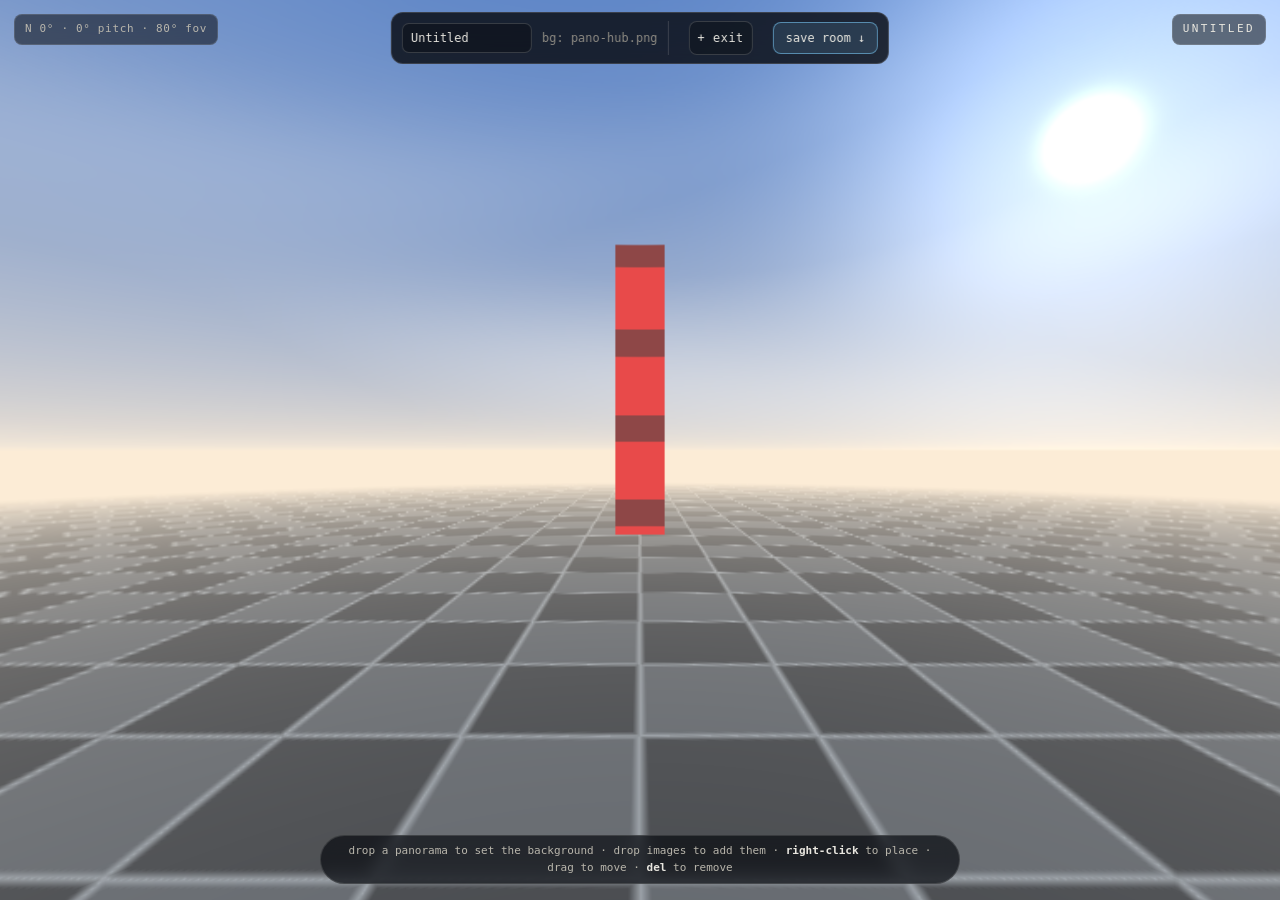
==== editor.html @ 025777ce "Add an in-browser room editor editor.html (or ?edit=1 on any room) turns the viewer into an authorin" ====
<!DOCTYPE html>
<html lang="en">
<head>
<meta charset="utf-8">
<meta name="viewport" content="width=device-width,initial-scale=1,user-scalable=no,viewport-fit=cover">
<title>Room editor</title>
<meta name="robots" content="noindex">
<link rel="stylesheet" href="pano.css">
</head>

<!-- The room editor. Drop a panorama to set the background, drop images to add
     them to the tray, right-click to place, then "save room" to download a
     room file. data-edit turns on the editor; data-fresh means the first
     dropped image becomes the background. You can also edit any existing room
     in place by appending ?edit=1 to its URL. -->
<body data-edit="1" data-fresh="1" data-pano="images/pano-hub.png" data-room="Untitled" data-fov="80">

<div id="props"></div>
<nav id="hotspots"></nav>

<script src="pano.js"></script>
</body>
</html>
---- pano.css ----
/* Shared chrome for every panorama room. Rooms link this file and pano.js and
   declare nothing of their own — see any room's <body> data attributes. */

:root { color-scheme: dark; }
* { box-sizing: border-box; }

html, body { height: 100%; margin: 0; background: #05060a; overflow: hidden; }
body {
  font: 13px/1.5 ui-monospace, "SF Mono", Menlo, Consolas, monospace;
  color: #e8e6df;
  -webkit-user-select: none; user-select: none;
  -webkit-tap-highlight-color: transparent;
}

/* --- stage ------------------------------------------------------------- */
/* Built by pano.js; it wraps the canvas and the hotspot layer so both fade
   together on arrival and departure. */
#stage {
  position: fixed; inset: 0;
  opacity: 0; transition: opacity .5s ease;
  touch-action: none;
}
body.ready #stage { opacity: 1; }
body.leaving #stage { opacity: 0; transition-duration: .25s; }

#gl { display: block; width: 100%; height: 100%; cursor: grab; }
#stage.dragging #gl { cursor: grabbing; }

/* --- hotspots ---------------------------------------------------------- */
/* Real <a> elements projected onto the sphere each frame, so they keep focus,
   cmd-click and hover for free. Without JS they stay a plain list of links. */
#stage > #hotspots { position: absolute; inset: 0; pointer-events: none; }

#stage .hotspot {
  position: absolute; left: 0; top: 0;
  visibility: hidden;                 /* until pano.js has projected it */
  pointer-events: auto;
}

.hotspot {
  display: block;
  color: #e8e6df; text-decoration: none;
  font-size: 11px; letter-spacing: .16em; text-transform: uppercase;
  -webkit-user-drag: none;
}

/* Positioning lives on the <a>, and its transform must never be animated:
   pano.js rewrites it every frame, so any transition here makes the hotspot
   lag behind the panorama while you drag. Hover scaling goes on .inner. */
.hotspot .inner {
  display: flex; flex-direction: column; align-items: center; gap: 9px;
  transition: transform .18s ease;
}

.hotspot .ring {
  position: relative;
  width: 30px; height: 30px; border-radius: 50%;
  border: 1px solid rgba(232, 230, 223, .8);
  background: rgba(8, 10, 16, .25);
  box-shadow: 0 0 12px rgba(0, 0, 0, .55);
}
.hotspot .ring::before {
  content: ""; position: absolute; inset: 11px;
  border-radius: 50%; background: #e8e6df;
  transition: inset .18s ease;
}
/* Slow outward ping, so a hotspot reads as active rather than decorative. */
.hotspot .ring::after {
  content: ""; position: absolute; inset: -1px;
  border-radius: 50%; border: 1px solid rgba(232, 230, 223, .55);
  animation: ping 3s cubic-bezier(.2, .6, .3, 1) infinite;
}
@keyframes ping {
  0%   { transform: scale(1);   opacity: .65; }
  70%  { transform: scale(2.1); opacity: 0; }
  100% { transform: scale(2.1); opacity: 0; }
}

.hotspot .label {
  padding: 4px 9px; border-radius: 999px; white-space: nowrap;
  background: rgba(8, 10, 16, .62);
  border: 1px solid rgba(232, 230, 223, .16);
  backdrop-filter: blur(8px); -webkit-backdrop-filter: blur(8px);
}

/* Pinned to the frame edge: an exit that is out of view, and which way to turn
   to find it. Quiet enough not to compete with what is actually on screen. */
.hotspot.edge { opacity: .62; transition: opacity .25s ease; }
.hotspot.edge:hover, .hotspot.edge:focus-visible { opacity: 1; }
.hotspot.edge .ring {
  width: 17px; height: 17px;
  background: rgba(8, 10, 16, .55);
  border-color: rgba(232, 230, 223, .9);
}
.hotspot.edge .ring::before { inset: 6px; }
.hotspot.edge .ring::after { animation: none; opacity: 0; }
.hotspot.edge .label { font-size: 10px; padding: 3px 7px; letter-spacing: .12em; }
.hotspot.edge[data-side="left"] .label::before { content: "◂ "; }
.hotspot.edge[data-side="right"] .label::after { content: " ▸"; }

.hotspot:hover, .hotspot:focus-visible { outline: none; }
.hotspot:hover .inner, .hotspot:focus-visible .inner { transform: scale(1.08); }
.hotspot:hover .ring::before, .hotspot:focus-visible .ring::before { inset: 8px; }
.hotspot:focus-visible .ring { box-shadow: 0 0 0 3px rgba(232, 230, 223, .35); }

/* --- props: clickable images anchored in the scene --------------------- */
/* Like hotspots, projected onto the sphere each frame — but they show an
   image, scale with zoom so they stay planted in the world, and open a
   dialog instead of navigating. pano.js sizes the <img> and moves the
   button; nothing here may transition the button's transform. */
#stage > #props { position: absolute; inset: 0; pointer-events: none; }

.prop {
  position: absolute; left: 0; top: 0;
  margin: 0; padding: 0; border: 0; background: none;
  visibility: hidden;                 /* until pano.js has projected it */
  pointer-events: auto; cursor: pointer;
  -webkit-tap-highlight-color: transparent;
}
.prop img {
  display: block; width: auto;        /* height is set per-frame by pano.js */
  filter: drop-shadow(0 8px 16px rgba(0, 0, 0, .5));
  transition: filter .18s ease, transform .18s ease;
  transform-origin: 50% 100%;
  -webkit-user-drag: none; user-select: none;
}
.prop:hover img, .prop:focus-visible img {
  filter: drop-shadow(0 10px 20px rgba(0, 0, 0, .55)) brightness(1.14);
  transform: scale(1.03);
}
.prop:focus-visible { outline: none; }
.prop template { display: none; }

/* --- prop dialog ------------------------------------------------------- */
#prop-dialog {
  margin: auto; padding: 0; border: 0; background: transparent;
  max-width: min(92vw, 460px); color: #e8e6df;
}
#prop-dialog::backdrop {
  background: rgba(5, 6, 10, .62);
  backdrop-filter: blur(4px); -webkit-backdrop-filter: blur(4px);
}
#prop-dialog .dialog-inner {
  position: relative;
  padding: 28px 26px 24px;
  background: rgba(14, 16, 24, .95);
  border: 1px solid rgba(232, 230, 223, .16);
  border-radius: 14px;
  box-shadow: 0 24px 70px rgba(0, 0, 0, .6);
  font: 13px/1.6 ui-monospace, "SF Mono", Menlo, Consolas, monospace;
}
#prop-dialog .dialog-body :first-child { margin-top: 0; }
#prop-dialog .dialog-body :last-child { margin-bottom: 0; }
#prop-dialog h2 {
  margin: 0 0 12px; font-size: 15px; font-weight: 600; letter-spacing: .04em;
}
#prop-dialog .dialog-close {
  position: absolute; top: 10px; right: 12px;
  width: 26px; height: 26px; padding: 0;
  display: grid; place-content: center;
  background: none; border: 0; border-radius: 6px;
  color: #b9b6ac; font-size: 15px; cursor: pointer;
  transition: background .15s ease, color .15s ease;
}
#prop-dialog .dialog-close:hover { background: rgba(232, 230, 223, .12); color: #e8e6df; }

/* --- overlays ---------------------------------------------------------- */
.overlay { position: fixed; pointer-events: none; z-index: 2; }

#readout {
  left: max(14px, env(safe-area-inset-left)); top: 14px;
  padding: 6px 10px; border-radius: 8px;
  background: rgba(8, 10, 16, .55);
  border: 1px solid rgba(232, 230, 223, .14);
  backdrop-filter: blur(8px); -webkit-backdrop-filter: blur(8px);
  font-size: 11px; letter-spacing: .06em; color: #b9b6ac;
  font-variant-numeric: tabular-nums;
}

/* Same chip as the readout — a bare label washes out against a bright sky. */
#title {
  right: max(14px, env(safe-area-inset-right)); top: 14px;
  padding: 6px 10px; border-radius: 8px;
  background: rgba(8, 10, 16, .55);
  border: 1px solid rgba(232, 230, 223, .14);
  backdrop-filter: blur(8px); -webkit-backdrop-filter: blur(8px);
  font-size: 11px; letter-spacing: .22em; text-transform: uppercase;
  color: #e8e6df;
}
#title:empty { display: none; }

#hint {
  left: 50%; bottom: max(18px, env(safe-area-inset-bottom));
  transform: translateX(-50%);
  display: flex; gap: 14px; flex-wrap: wrap; justify-content: center;
  padding: 7px 14px; max-width: calc(100vw - 24px);
  background: rgba(8, 10, 16, .62);
  border: 1px solid rgba(232, 230, 223, .16);
  border-radius: 999px;
  backdrop-filter: blur(8px); -webkit-backdrop-filter: blur(8px);
  font-size: 11px; letter-spacing: .04em; color: #b9b6ac;
  transition: opacity .6s ease;
}
#hint.hidden { opacity: 0; }
#hint b { color: #e8e6df; font-weight: 600; }
@media (max-width: 640px) { .desktop-only { display: none; } }

#status {
  inset: 0; display: grid; place-content: center; text-align: center;
  gap: 10px; padding: 24px; letter-spacing: .06em; color: #8d8a82;
  transition: opacity .4s ease;
}
#status.hidden { opacity: 0; }
#status .err { color: #e8746c; max-width: 34em; line-height: 1.6; }

#drop {
  inset: 0; display: none; place-content: center;
  background: rgba(5, 6, 10, .8); z-index: 3;
  letter-spacing: .1em; text-transform: uppercase; font-size: 12px;
}
#drop.on { display: grid; }
#drop span {
  border: 1px dashed rgba(232, 230, 223, .4);
  padding: 22px 30px; border-radius: 12px;
}

/* --- no JavaScript ------------------------------------------------------ */
/* Until pano.js moves the nav into the stage — and if JS never runs at all —
   the exits render as a plain row of links, so the rooms stay navigable. */
body > #hotspots {
  position: fixed; inset: auto 0 0 0; z-index: 2;
  display: flex; gap: 26px; justify-content: center; padding: 26px;
}
noscript {
  position: fixed; inset: 0; display: grid; place-content: center;
  text-align: center; color: #8d8a82; letter-spacing: .06em; padding: 24px;
}

@media (prefers-reduced-motion: reduce) {
  .hotspot .ring::after { animation: none; }
  #stage, .hotspot .inner, .prop img { transition: none; }
}

/* --- room editor (?edit=1) --------------------------------------------- */
/* Quiet the runtime chrome that gets in an author's way, and make every
   placed item obviously grabbable. */
body.editing #hint { display: none; }
body.editing .hotspot.edge { opacity: .85; }        /* keep off-screen exits legible while placing */
body.editing .prop, body.editing .hotspot { cursor: grab; }
body.editing .prop.selected, body.editing .hotspot.selected { outline: none; }
body.editing .prop.selected img {
  outline: 2px solid #7fd0ff; outline-offset: 3px;
  filter: drop-shadow(0 8px 16px rgba(0, 0, 0, .5));
}
body.editing .hotspot.selected .ring { box-shadow: 0 0 0 3px #7fd0ff; }

#ed-bar {
  left: 50%; top: 12px; transform: translateX(-50%);
  z-index: 6; pointer-events: auto;
  display: flex; align-items: center; gap: 10px;
  max-width: calc(100vw - 24px); padding: 8px 10px;
  background: rgba(8, 10, 16, .82);
  border: 1px solid rgba(232, 230, 223, .16); border-radius: 12px;
  backdrop-filter: blur(10px); -webkit-backdrop-filter: blur(10px);
  font-size: 12px;
}
#ed-bar input, #ed-bar button { font: inherit; color: #e8e6df; }
#ed-name {
  width: 130px; padding: 5px 8px;
  background: rgba(0, 0, 0, .3); border: 1px solid rgba(232, 230, 223, .18);
  border-radius: 7px;
}
#ed-bar .ed-bg { color: #8d8a82; white-space: nowrap; }
#ed-bar .ed-sep { width: 1px; align-self: stretch; background: rgba(232, 230, 223, .16); }
#ed-bar .ed-spacer { flex: 1; }

#ed-tray { display: flex; gap: 6px; align-items: center; flex-wrap: wrap; }
.ed-chip {
  display: grid; place-content: center;
  min-width: 34px; height: 34px; padding: 0 8px;
  background: rgba(0, 0, 0, .25); border: 1px solid rgba(232, 230, 223, .18);
  border-radius: 8px; cursor: pointer; letter-spacing: .04em;
}
.ed-chip:hover { border-color: rgba(232, 230, 223, .4); }
.ed-chip.on { border-color: #7fd0ff; box-shadow: 0 0 0 1px #7fd0ff inset; }
.ed-chip img { height: 26px; width: auto; }
.ed-exit { color: #b9b6ac; }

#ed-save {
  padding: 6px 12px; border-radius: 8px; cursor: pointer;
  background: #7fd0ff22; border: 1px solid #7fd0ff88; color: #dff1ff;
}
#ed-save:hover { background: #7fd0ff33; }

#ed-panel {
  right: 14px; top: 66px; z-index: 6; pointer-events: auto;
  width: 214px; padding: 14px;
  background: rgba(8, 10, 16, .82);
  border: 1px solid rgba(232, 230, 223, .16); border-radius: 12px;
  backdrop-filter: blur(10px); -webkit-backdrop-filter: blur(10px);
}
#ed-panel h3 {
  margin: 0 0 10px; font-size: 11px; letter-spacing: .18em; text-transform: uppercase;
  color: #8d8a82;
}
.ed-field { display: block; margin-bottom: 10px; }
.ed-field span {
  display: block; margin-bottom: 4px; font-size: 10px;
  letter-spacing: .1em; text-transform: uppercase; color: #8d8a82;
}
.ed-field input, .ed-field textarea, .ed-field select {
  width: 100%; padding: 5px 7px; font: inherit; font-size: 12px; color: #e8e6df;
  background: rgba(0, 0, 0, .3); border: 1px solid rgba(232, 230, 223, .18);
  border-radius: 6px; resize: vertical;
}
.ed-field input[type="range"] { padding: 0; }
.ed-del {
  width: 100%; margin-top: 4px; padding: 6px; cursor: pointer;
  background: rgba(232, 116, 108, .12); border: 1px solid rgba(232, 116, 108, .5);
  border-radius: 6px; color: #e8746c; font: inherit; font-size: 12px;
}
.ed-del:hover { background: rgba(232, 116, 108, .2); }

#ed-help {
  left: 50%; bottom: 16px; transform: translateX(-50%);
  z-index: 5; padding: 7px 14px; max-width: calc(100vw - 24px); text-align: center;
  background: rgba(8, 10, 16, .7); border: 1px solid rgba(232, 230, 223, .14);
  border-radius: 999px; font-size: 11px; color: #b9b6ac;
  backdrop-filter: blur(8px); -webkit-backdrop-filter: blur(8px);
}
#ed-help b { color: #e8e6df; }

#ed-toast {
  left: 50%; top: 62px; transform: translateX(-50%) translateY(-6px);
  z-index: 7; padding: 8px 14px; border-radius: 8px;
  background: rgba(8, 10, 16, .92); border: 1px solid rgba(127, 208, 255, .5);
  color: #dff1ff; font-size: 12px; opacity: 0;
  transition: opacity .2s ease, transform .2s ease;
}
#ed-toast.on { opacity: 1; transform: translateX(-50%) translateY(0); }
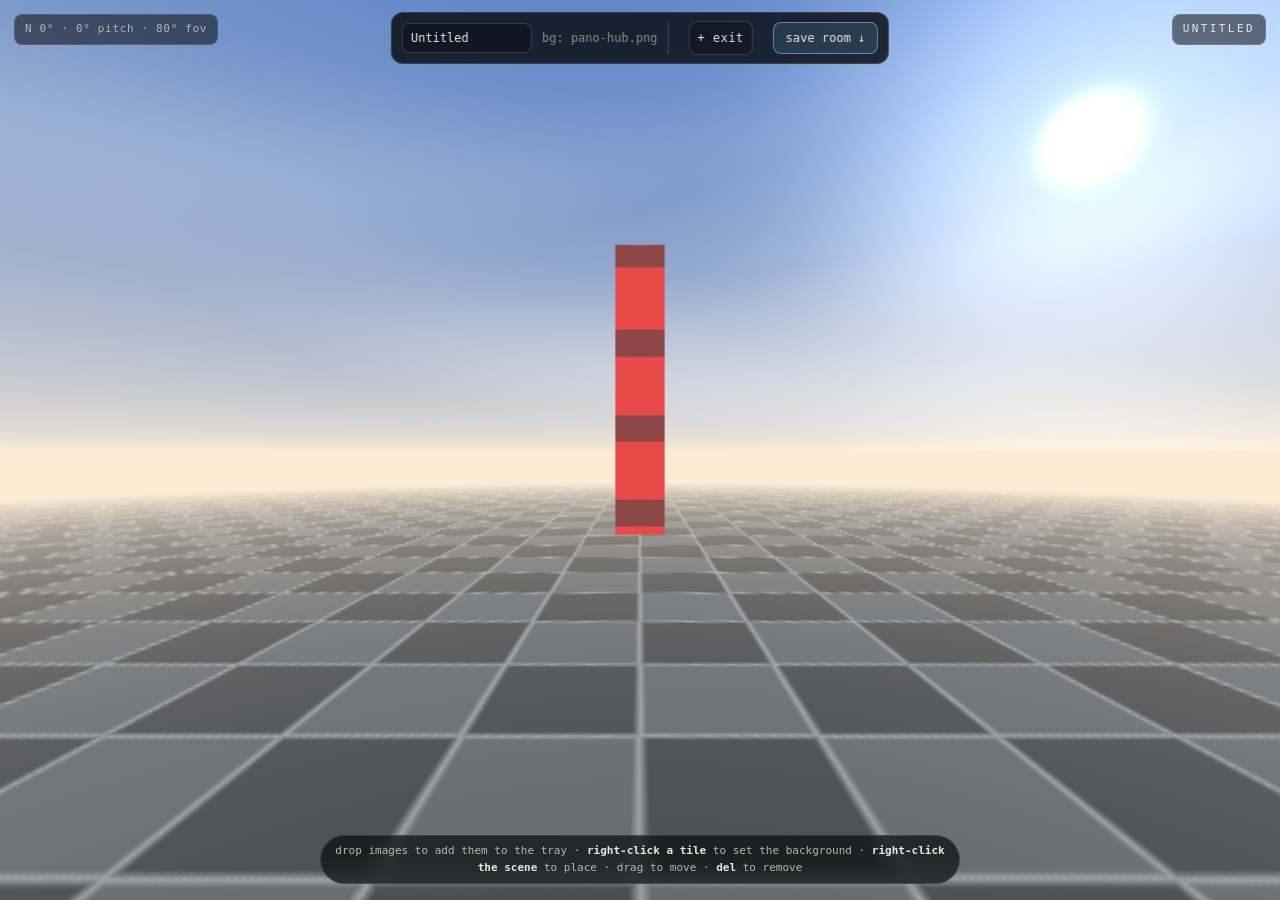
==== commit 5e82fc7e: "Editor: HTML/script dialogs, drops-to-tray, fix drag trails - Prop dialogs are now authored as raw H" ====
--- a/editor.html
+++ b/editor.html
@@ -8,12 +8,12 @@
 <link rel="stylesheet" href="pano.css">
 </head>
 
-<!-- The room editor. Drop a panorama to set the background, drop images to add
-     them to the tray, right-click to place, then "save room" to download a
-     room file. data-edit turns on the editor; data-fresh means the first
-     dropped image becomes the background. You can also edit any existing room
-     in place by appending ?edit=1 to its URL. -->
-<body data-edit="1" data-fresh="1" data-pano="images/pano-hub.png" data-room="Untitled" data-fov="80">
+<!-- The room editor. Drop images to fill the tray, right-click a tile to set the
+     background (or place tiles as props by right-clicking the scene), then
+     "save room" to download a room file. data-edit turns on the editor. The hub
+     panorama is just a placeholder backdrop until you set your own. You can also
+     edit any existing room in place by appending ?edit=1 to its URL. -->
+<body data-edit="1" data-pano="images/pano-hub.png" data-room="Untitled" data-fov="80">
 
 <div id="props"></div>
 <nav id="hotspots"></nav>
--- a/pano.css
+++ b/pano.css
@@ -247,6 +247,10 @@
 body.editing #hint { display: none; }
 body.editing .hotspot.edge { opacity: .85; }        /* keep off-screen exits legible while placing */
 body.editing .prop, body.editing .hotspot { cursor: grab; }
+/* Promote moved items to their own layer. Without this, dragging one over the
+   still editor background leaves drop-shadow trails, because the canvas repaint
+   never covers the DOM element's previous position. */
+body.editing .prop, body.editing .hotspot { will-change: transform; }
 body.editing .prop.selected, body.editing .hotspot.selected { outline: none; }
 body.editing .prop.selected img {
   outline: 2px solid #7fd0ff; outline-offset: 3px;
@@ -314,6 +318,17 @@
   border-radius: 6px; resize: vertical;
 }
 .ed-field input[type="range"] { padding: 0; }
+.ed-field textarea.ed-code {
+  font-family: ui-monospace, "SF Mono", Menlo, Consolas, monospace;
+  font-size: 11px; line-height: 1.45; white-space: pre; overflow-wrap: normal;
+  min-height: 96px;
+}
+.ed-preview {
+  width: 100%; margin: 0 0 10px; padding: 6px; cursor: pointer;
+  background: rgba(127, 208, 255, .1); border: 1px solid rgba(127, 208, 255, .45);
+  border-radius: 6px; color: #dff1ff; font: inherit; font-size: 12px;
+}
+.ed-preview:hover { background: rgba(127, 208, 255, .18); }
 .ed-del {
   width: 100%; margin-top: 4px; padding: 6px; cursor: pointer;
   background: rgba(232, 116, 108, .12); border: 1px solid rgba(232, 116, 108, .5);
@@ -329,6 +344,20 @@
   backdrop-filter: blur(8px); -webkit-backdrop-filter: blur(8px);
 }
 #ed-help b { color: #e8e6df; }
+
+#ed-menu {
+  position: fixed; z-index: 8; pointer-events: auto;
+  min-width: 150px; padding: 4px;
+  background: rgba(14, 16, 24, .96);
+  border: 1px solid rgba(232, 230, 223, .18); border-radius: 8px;
+  box-shadow: 0 16px 40px rgba(0, 0, 0, .5);
+}
+#ed-menu button {
+  display: block; width: 100%; padding: 7px 10px; text-align: left;
+  background: none; border: 0; border-radius: 5px; cursor: pointer;
+  color: #e8e6df; font: inherit; font-size: 12px;
+}
+#ed-menu button:hover { background: rgba(127, 208, 255, .18); }
 
 #ed-toast {
   left: 50%; top: 62px; transform: translateX(-50%) translateY(-6px);
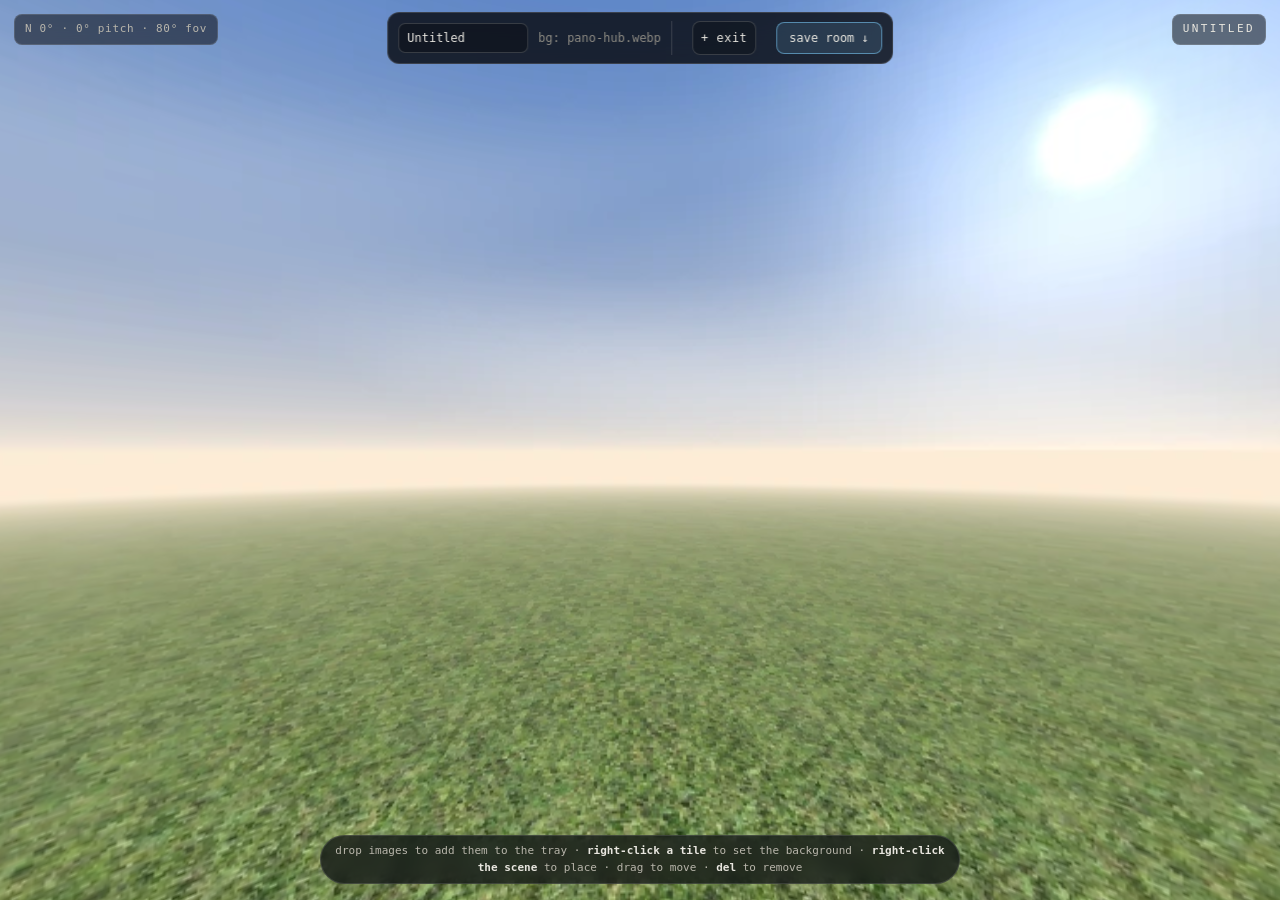
==== commit 258c6a01: "Grow grass on the plain The hub's ground was a grey checkerboard with grid lines — useful while cali" ====
--- a/editor.html
+++ b/editor.html
@@ -13,7 +13,7 @@
      "save room" to download a room file. data-edit turns on the editor. The hub
      panorama is just a placeholder backdrop until you set your own. You can also
      edit any existing room in place by appending ?edit=1 to its URL. -->
-<body data-edit="1" data-pano="images/pano-hub.png" data-room="Untitled" data-fov="80">
+<body data-edit="1" data-pano="images/pano-hub.webp" data-room="Untitled" data-fov="80">
 
 <div id="props"></div>
 <nav id="hotspots"></nav>
--- a/pano.css
+++ b/pano.css
@@ -131,6 +131,13 @@
 .prop:focus-visible { outline: none; }
 .prop template { display: none; }
 
+/* Scenery: a prop with no dialog. Part of the view, so it must not invite a
+   click, light up on hover, or eat drags meant for looking around. */
+.prop.scenery { pointer-events: none; cursor: default; }
+.prop.scenery img { filter: none; transition: none; }
+.prop.scenery:hover img { filter: none; transform: none; }
+body.editing .prop.scenery { pointer-events: auto; }   /* still editable */
+
 /* --- prop dialog ------------------------------------------------------- */
 #prop-dialog {
   margin: auto; padding: 0; border: 0; background: transparent;
@@ -139,6 +146,18 @@
 #prop-dialog::backdrop {
   background: rgba(5, 6, 10, .62);
   backdrop-filter: blur(4px); -webkit-backdrop-filter: blur(4px);
+}
+/* A prop that frames a whole site needs more room than one holding a
+   paragraph, so the dialog widens only when its content is an iframe.
+   This sets `width`, not just `max-width`: a <dialog> is width:fit-content, and
+   an iframe's `width:100%` against a shrink-wrapping parent has nothing
+   definite to resolve against, so it collapses to its intrinsic 300px. */
+#prop-dialog:has(iframe) { width: min(96vw, 940px); max-width: min(96vw, 940px); }
+#prop-dialog iframe {
+  display: block; width: 100%; height: min(70vh, 600px);
+  border: 0; border-radius: 6px;
+  background: #0e1018;              /* the dialog's own dark, so nothing flashes
+                                       white before the framed page paints */
 }
 #prop-dialog .dialog-inner {
   position: relative;
@@ -308,6 +327,7 @@
   color: #8d8a82;
 }
 .ed-field { display: block; margin-bottom: 10px; }
+.ed-note { margin: 0 0 10px; opacity: .6; font-size: 12px; line-height: 1.4; }
 .ed-field span {
   display: block; margin-bottom: 4px; font-size: 10px;
   letter-spacing: .1em; text-transform: uppercase; color: #8d8a82;
